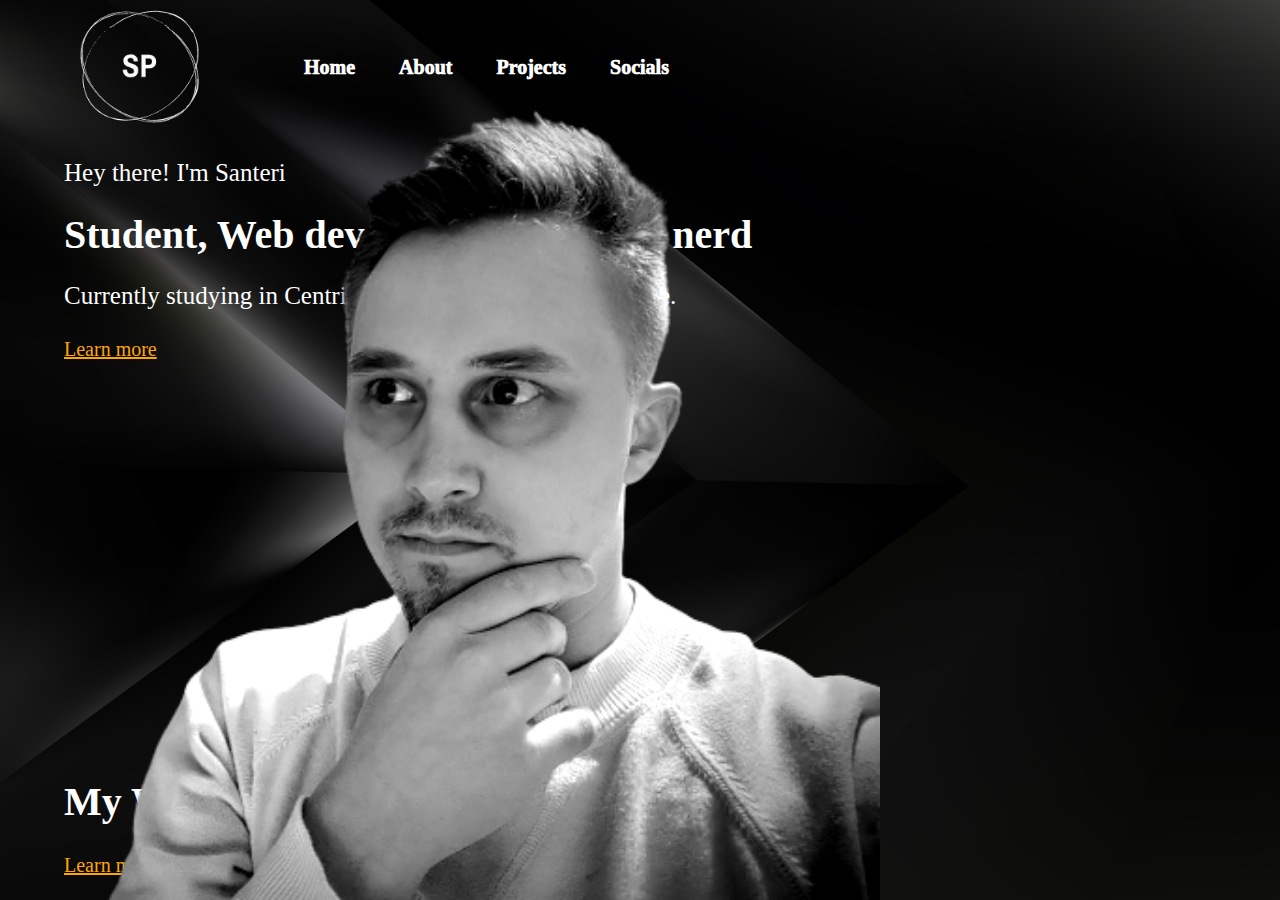
==== index.html @ 56869887 "first commit" ====
<!doctype html>

<html>
<head>
<title>Santeri Pulkkinen Portfolio </title>
<link rel="stylesheet" href="style.css">
</head>

<body>
<div id ="preloader"></div>

<div class="container"> 
<div class="navbar">
<img src="images/logo.png" class="logo">
<nav>
<ul>
<li><a href="index.html">Home</a></li>
<li><a href="about.html">About</a></li>
<li><a href="projects.html">Projects</a></li>
<li><a href="socials.html">Socials</a></li>
</ul>
</nav>
</div>

<div class="content">
<h3>Hey there! I'm Santeri<br><h3>
<p>Student, Web developer, Computer nerd</p>
<h3>Currently studying in Centria University for bachelor degree. <br><h3>
<a href="about.html" class="link">Learn more</a><br><br><br><br><br><br><br><br><br><br><br><br><br><br><br>

<p>My Work</p>
<a href="projects.html" class="link">Learn more</a>
&nbsp;&nbsp;&nbsp;&nbsp;&nbsp;&nbsp;&nbsp;<a href="cv/cv.pdf" target="_BLANK" class="cv">CV- Santeri Pulkkinen</a>

<img src="images/me2.2.png" class="pictures">



</div>

<script>
var loader = document.getElementById("preloader");

window.addEventListener("load", function(){
   loader.style.display = "none";
})
</script>


</body>



</html>
---- style.css ----
*{
   margin: 0;
   padding: 0;
}
.container{
     height: 100vh;
	 width: 100%;
	 background-image: url(images/background1.png);
	 background-position: center;
	 background-size: cover;
	 padding-left: 5%;
	 padding-right: 5%;
	 box-sizing: border-box;
	 position: relative;
}
.navbar{
	width: 100;
	height: 15vh;
	margin: auto;
	display: flex;
	align-items: center;
}
.logo{
    width: 160px;

}
nav{
	flex: 1;
	padding-left: 60px;
}
nav ul li{
	display: inline-block;
	list-style: none;
	margin: 0px 20px;
}
nav ul li a{
	text-decoration: none;
	color: white;
	font-size: 20px;
	font-weight: 1000;
}
.content h3{
	font-size: 25px;
	font-weight: 100;
	color: white;
	margin-top: 24px;
	margin-bottom: 15px;
}
.content p{
	font-size: 40px;
	font-weight: bold;
	color: white;
	margin-top: 24px;
	margin-bottom: 15px;
    
}
.content .link{
	font-size: 20px;
	font-weight: 100;
	color: orange;
	margin-top: 24px;
	margin-bottom: 15px;
}

.content .cv{
	display: inline-block;
	background: linear-gradient(45deg,black,gray);
	border-radius: 6px;
	padding: 10px 20px;
	box-sizing: border-box;
	text-decoration: none;
	color: white;
	box-shadow: 3px 8px 22px rgba(94,28,68,0.15);
	
}

.content_about p{
	font-size: 40px;
	font-weight: bold;
	color: white;
	margin-top: 24px;
	margin-bottom: 15px;
	
}

.content_about h3{
	font-size: 30px;
	font-weight: 100;
	color: white;
	margin-top: 24px;
	margin-bottom: 15px;
}

.content_about .link{
	font-size: 20px;
	font-weight: 100;
	color: orange;
	margin-top: 24px;
	margin-bottom: 15px;
}

.center {
  margin: auto;
  width: 60%;
  padding: 10px;
}
.pictures{
	height: 90%;
	position: absolute;
	bottom: 0;
	right: 400px;
}

.content_socials{
	
	height: 90%;
	position: absolute;
	right: 1400px;
	bottom: 0;
	top: 200px;
	
}


.line{
	position: relative;
	top: 30%;
	width: 24em;
	margin: 0 auto;
	border-right: 2px solid rgba(255, 255, 255, 0.75);
	font-size: 180%;
	text-align: center;
	white-space: nowrap;
	overflow: hidden;transform: translateY(-50%);
	color: white;
}

.anim-typewriter{
	animation: typewriter 4s steps(40) 1s 1 normal both,
	blinkTextCursor 500ms steps(40) infinite normal;
}

@keyframes typewriter{
	from{
		width: 0;
	}
	to{
		width: 16em;
	}
}

@keyframes blinkTextCursor{
	from{
		border-right-color: rgba(255, 255, 255, 0.75);
	}
	to{
		border-right-color: transparent;
	}
}



#preloader{
	background: black url(images/ghost.gif) no-repeat center center;
	background-size: 5%;
	height: 100vh;
	width: 100%;
	position: fixed;
	z-index: 100;
	
}
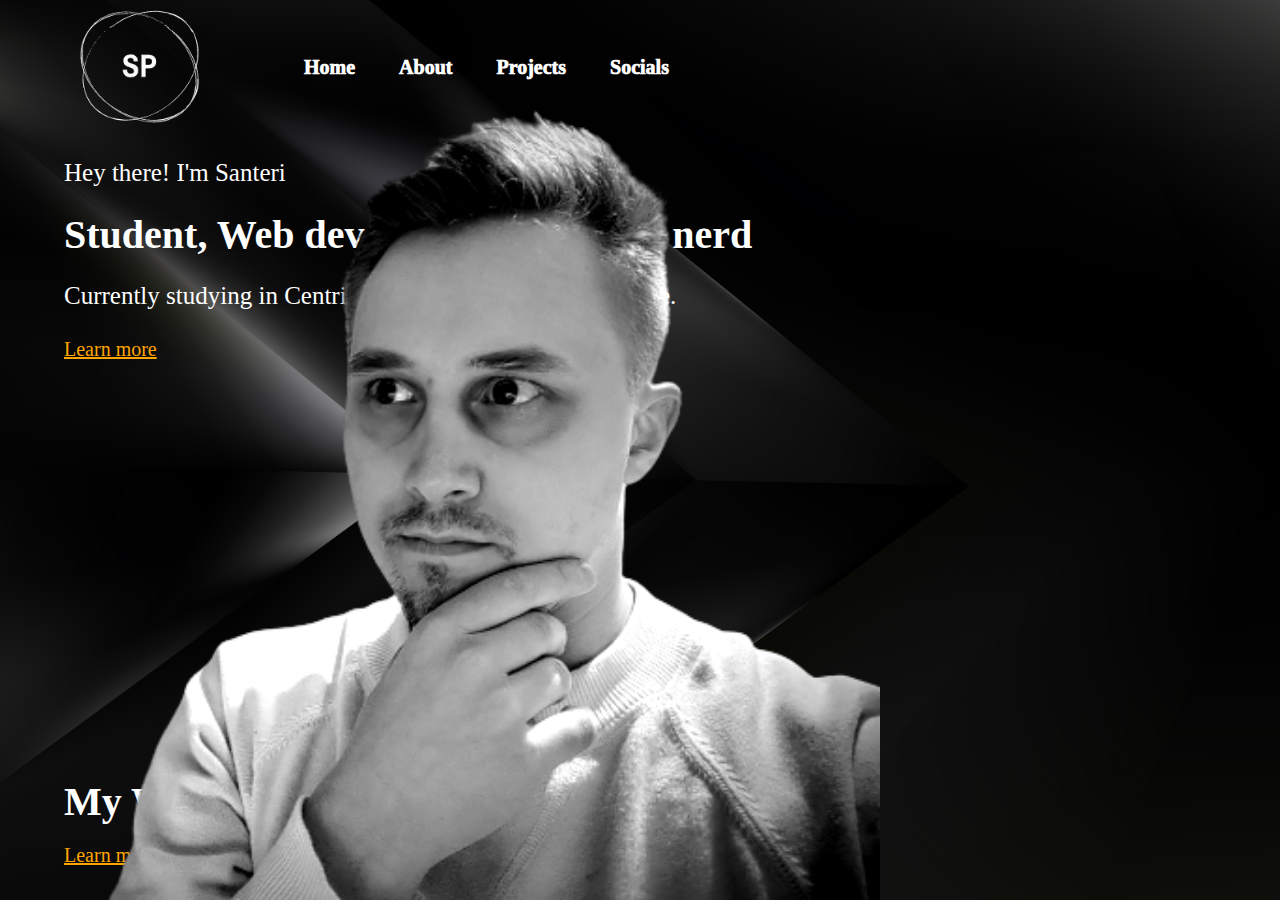
==== commit c67a65d6: "Update index.html" ====
--- a/index.html
+++ b/index.html
@@ -30,7 +30,7 @@
 
 <p>My Work</p>
 <a href="projects.html" class="link">Learn more</a>
-&nbsp;&nbsp;&nbsp;&nbsp;&nbsp;&nbsp;&nbsp;<a href="cv/cv.pdf" target="_BLANK" class="cv">CV- Santeri Pulkkinen</a>
+
 
 <img src="images/me2.2.png" class="pictures">
 
@@ -51,4 +51,4 @@
 
 
 
-</html>+</html>
